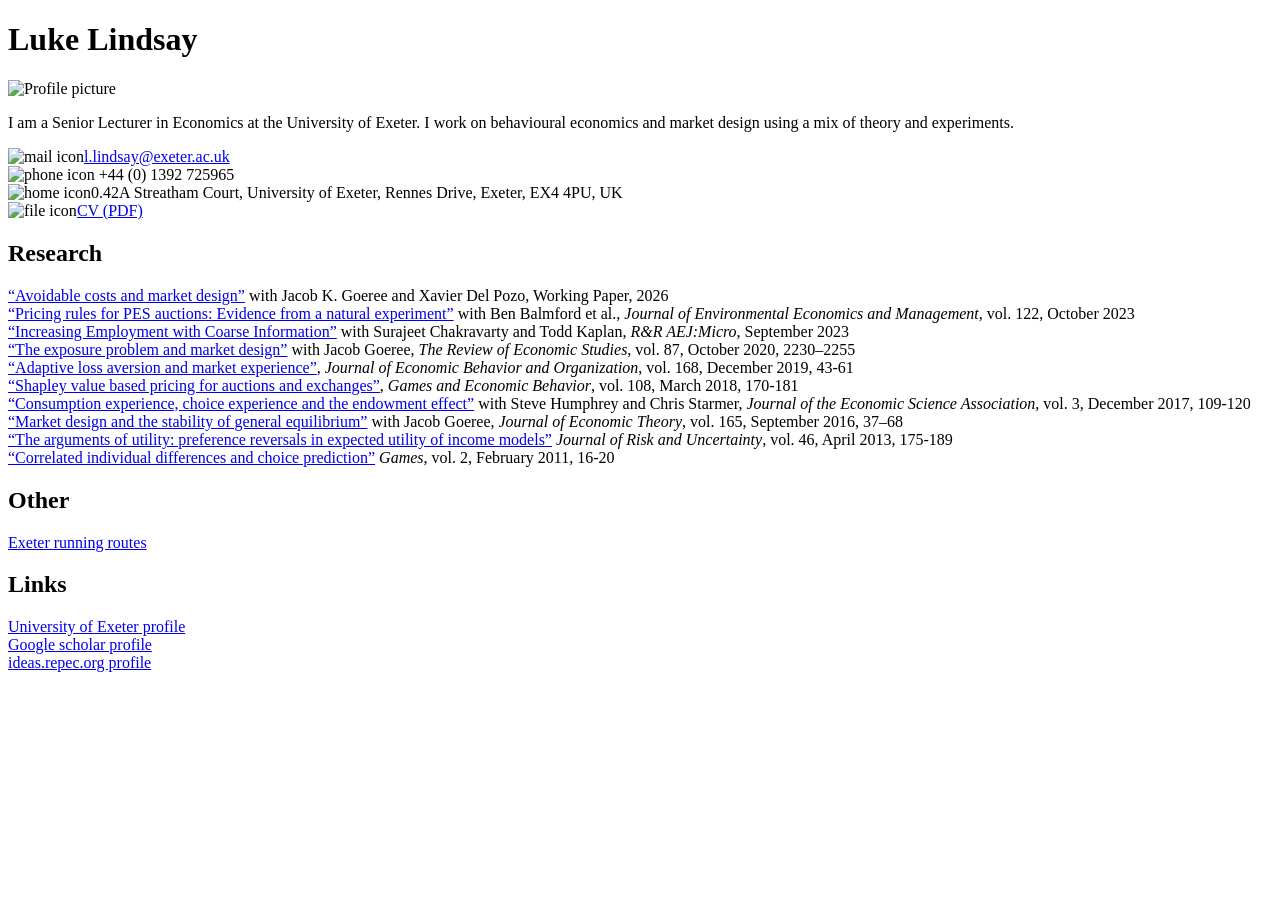
==== index.html @ 5fcdcab1 "Add AC paper" ====
<!DOCTYPE html>
<html lang="en">
<head>
<meta charset="UTF-8">
<meta name="HandheldFriendly" content="true"/>
<link rel="icon" type="image/svg+xml" href="favicon.svg">
<title>Luke Lindsay</title>
<link rel="stylesheet" href="styles.css">
</head>

<body>
<h1>Luke Lindsay</h1>


<div><img src = "Luke_Lindsay.jpg"
         alt = "Profile picture" /></div>
<p>I am a Senior Lecturer in Economics at the University of Exeter.  I work on behavioural economics and market design using a mix of theory and experiments.</p>

<div><img src = "mail.svg" alt = "mail icon"  class="icon"/><a href="mailto:l.lindsay@exeter.ac.uk">l.lindsay@exeter.ac.uk</a></div>
<div><img src = "phone.svg" alt = "phone icon"  class="icon" /> +44 (0) 1392 725965</div>
<div><img src = "home.svg"  alt = "home icon" class="icon"/>0.42A Streatham Court, University of Exeter, Rennes Drive, Exeter, EX4 4PU, UK</div>
<div><img src = "file-text.svg" alt = "file icon"  class="icon"/><a href="Luke_Lindsay_CV.pdf">CV (PDF)</a></div>


<h2>Research</h2>

<div><a href="ac_paper_270826.pdf">“Avoidable costs and market design”</a> with Jacob K. Goeree and Xavier Del Pozo, Working Paper, 2026</div>
<div><a href="https://doi.org/10.1016/j.jeem.2023.102889">“Pricing rules for PES auctions: Evidence from a natural experiment”</a> with Ben Balmford
      et al., <i>Journal of Environmental Economics and Management,</i> vol.
      122, October 2023</div>
<div><a href="https://exetereconomics.github.io/RePEc/dpapers/DP2001.pdf">“Increasing
        Employment with Coarse
        Information”</a> with
       Surajeet Chakravarty and Todd Kaplan, <i>R&R AEJ:Micro</i>,
      September 2023</div>
<div><a href="https://doi.org/10.1093/restud/rdz048">“The exposure problem and market design”</a> with Jacob Goeree, <i>The Review of Economic Studies</i>, vol. 87, October 2020,  2230–2255</div>
<div><a href="https://doi.org/10.1016/j.jebo.2019.09.023">“Adaptive loss aversion and market experience”</a>, <i>Journal of Economic Behavior and Organization</i>, vol. 168, December 2019, 43-61</div>
<div><a href="https://doi.org/10.1016/j.geb.2017.10.020">“Shapley value based pricing for auctions and exchanges”</a>, <i>Games and Economic Behavior</i>, vol. 108, March 2018, 170-181</div>
<div><a href="https://doi.org/10.1007/s40881-017-0044-z">“Consumption experience, choice experience and the endowment effect”</a> with Steve Humphrey and Chris Starmer, <i>Journal of the Economic Science Association</i>, vol. 3, December 2017, 109-120</div>
<div><a href="https://doi.org/10.1016/j.jet.2016.04.004">“Market design and the stability of general equilibrium”</a> with Jacob Goeree, <i>Journal of Economic Theory</i>, vol. 165, September 2016, 37–68</div>
<div><a href="https://doi.org/10.1007/s11166-013-9162-z">“The arguments of utility: preference reversals in expected utility of income models”</a> <i>Journal of Risk and Uncertainty</i>, vol. 46, April 2013, 175-189</div>
<div><a href="https://doi.org/10.3390/g2010016">“Correlated individual differences and choice prediction”</a> <i>Games</i>, vol. 2, February 2011, 16-20</div>


<h2>Other</h2>
<div><a href="exeter_running.html">Exeter running routes</a></div>


<h2>Links</h2>

<div><a href="https://business-school.exeter.ac.uk/people/profile/index.php?username=ll343">University of Exeter profile</a></div>
<div><a href="https://scholar.google.co.uk/citations?user=6PId0mQAAAAJ&hl=en">Google scholar profile</a></div>
<div><a href="https://ideas.repec.org/f/pli631.html">ideas.repec.org profile</a></div>

</body>

</html>
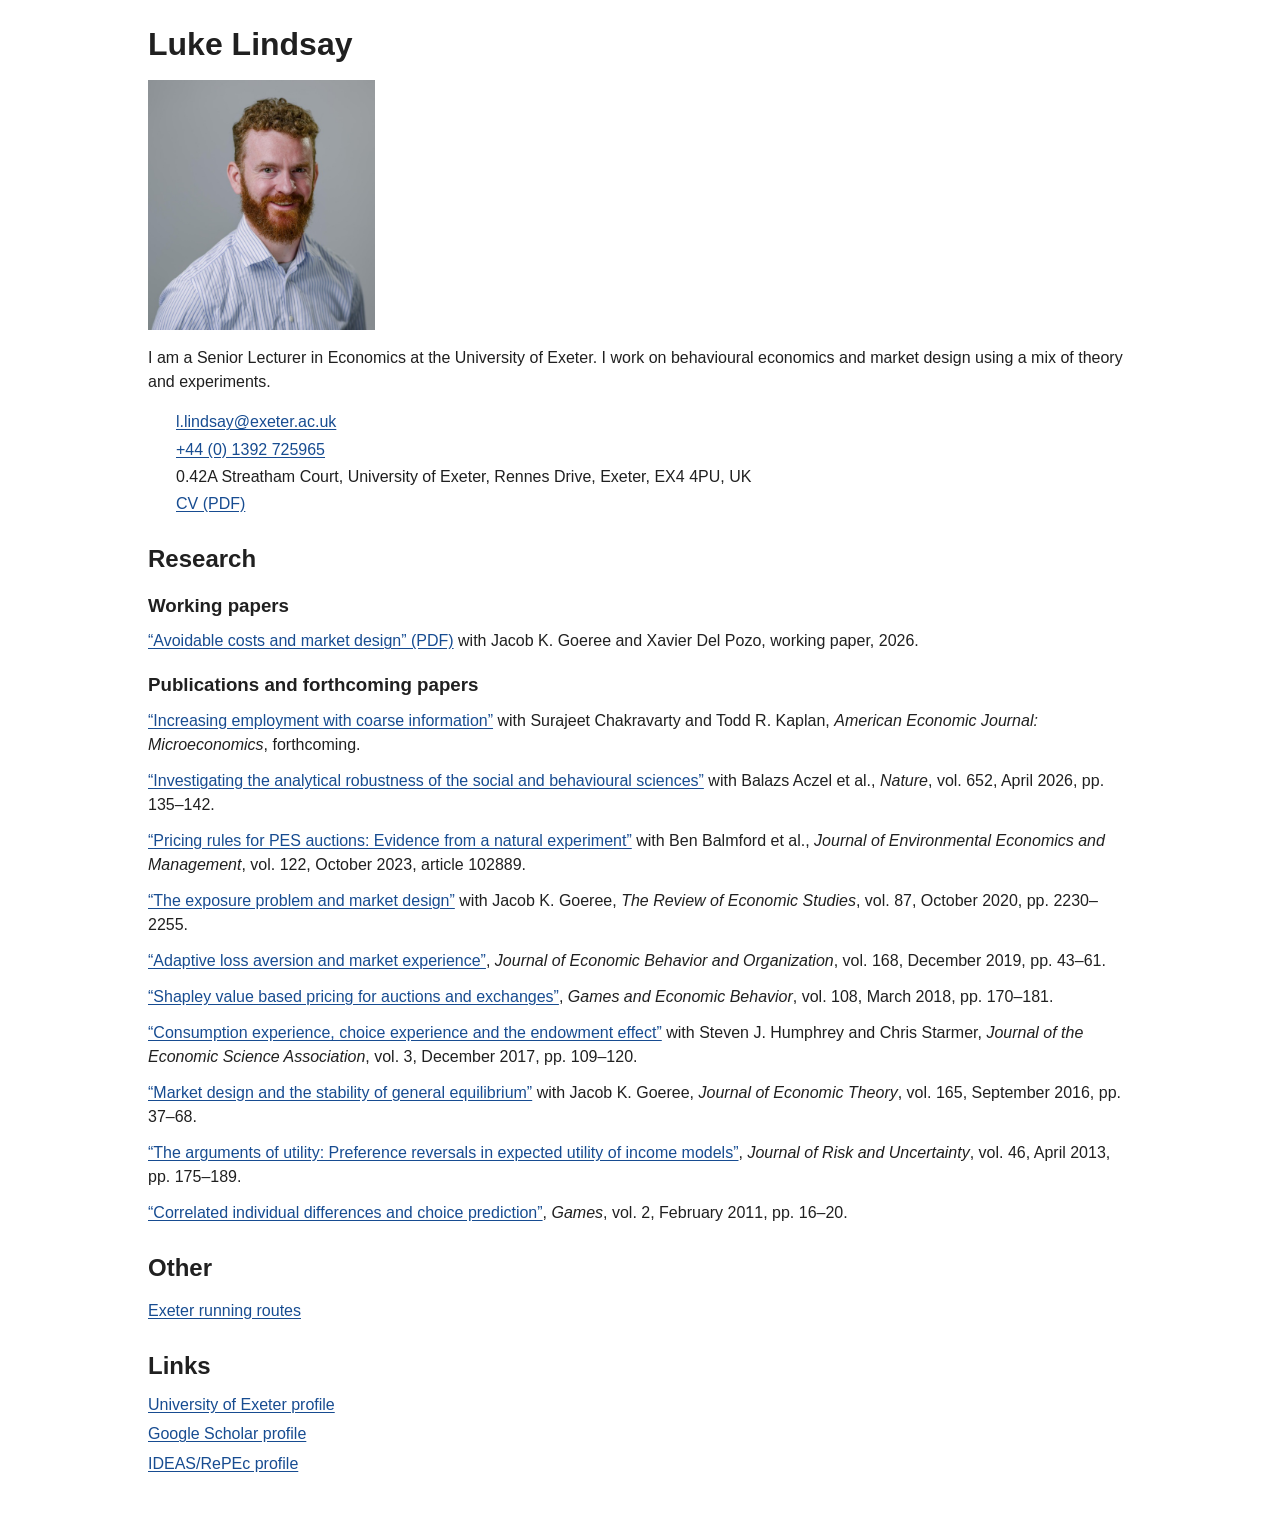
==== commit 3e27997f: "Update CV, publications, website layout, and portrait" ====
--- a/index.html
+++ b/index.html
@@ -2,56 +2,64 @@
 <html lang="en">
 <head>
 <meta charset="UTF-8">
-<meta name="HandheldFriendly" content="true"/>
+<meta name="viewport" content="width=device-width, initial-scale=1.0">
 <link rel="icon" type="image/svg+xml" href="favicon.svg">
 <title>Luke Lindsay</title>
 <link rel="stylesheet" href="styles.css">
 </head>
 
 <body>
+<main>
 <h1>Luke Lindsay</h1>
 
+<img class="portrait" src="Luke_Lindsay.jpg" alt="Luke Lindsay" width="227" height="249">
+<p>I am a Senior Lecturer in Economics at the University of Exeter. I work on behavioural economics and market design using a mix of theory and experiments.</p>
 
-<div><img src = "Luke_Lindsay.jpg"
-         alt = "Profile picture" /></div>
-<p>I am a Senior Lecturer in Economics at the University of Exeter.  I work on behavioural economics and market design using a mix of theory and experiments.</p>
+<address class="contact-details">
+  <div><img src="mail.svg" alt="" class="icon"><a href="mailto:l.lindsay@exeter.ac.uk">l.lindsay@exeter.ac.uk</a></div>
+  <div><img src="phone.svg" alt="" class="icon"><a href="tel:+441392725965">+44 (0) 1392 725965</a></div>
+  <div><img src="home.svg" alt="" class="icon"><span>0.42A Streatham Court, University of Exeter, Rennes Drive, Exeter, EX4 4PU, UK</span></div>
+</address>
+<p class="cv-link"><img src="file-text.svg" alt="" class="icon"><a href="Luke_Lindsay_CV.pdf">CV (PDF)</a></p>
 
-<div><img src = "mail.svg" alt = "mail icon"  class="icon"/><a href="mailto:l.lindsay@exeter.ac.uk">l.lindsay@exeter.ac.uk</a></div>
-<div><img src = "phone.svg" alt = "phone icon"  class="icon" /> +44 (0) 1392 725965</div>
-<div><img src = "home.svg"  alt = "home icon" class="icon"/>0.42A Streatham Court, University of Exeter, Rennes Drive, Exeter, EX4 4PU, UK</div>
-<div><img src = "file-text.svg" alt = "file icon"  class="icon"/><a href="Luke_Lindsay_CV.pdf">CV (PDF)</a></div>
+<section aria-labelledby="research-heading">
+<h2 id="research-heading">Research</h2>
 
+<h3>Working papers</h3>
+<ul class="publications" role="list">
+  <li><a href="ac_paper_270826.pdf">“Avoidable costs and market design” (PDF)</a> with Jacob K. Goeree and Xavier Del Pozo, working paper, 2026.</li>
+</ul>
 
-<h2>Research</h2>
+<h3>Publications and forthcoming papers</h3>
+<ul class="publications" role="list">
+  <li><a href="https://www.aeaweb.org/articles?id=10.1257/mic.20230265">“Increasing employment with coarse information”</a> with Surajeet Chakravarty and Todd R. Kaplan, <i>American Economic Journal: Microeconomics</i>, forthcoming.</li>
+  <li><a href="https://www.nature.com/articles/s41586-025-09844-9">“Investigating the analytical robustness of the social and behavioural sciences”</a> with Balazs Aczel et al., <i>Nature</i>, vol. 652, April 2026, pp. 135–142.</li>
+  <li><a href="https://doi.org/10.1016/j.jeem.2023.102889">“Pricing rules for PES auctions: Evidence from a natural experiment”</a> with Ben Balmford et al., <i>Journal of Environmental Economics and Management</i>, vol. 122, October 2023, article 102889.</li>
+  <li><a href="https://doi.org/10.1093/restud/rdz048">“The exposure problem and market design”</a> with Jacob K. Goeree, <i>The Review of Economic Studies</i>, vol. 87, October 2020, pp. 2230–2255.</li>
+  <li><a href="https://doi.org/10.1016/j.jebo.2019.09.023">“Adaptive loss aversion and market experience”</a>, <i>Journal of Economic Behavior and Organization</i>, vol. 168, December 2019, pp. 43–61.</li>
+  <li><a href="https://doi.org/10.1016/j.geb.2017.10.020">“Shapley value based pricing for auctions and exchanges”</a>, <i>Games and Economic Behavior</i>, vol. 108, March 2018, pp. 170–181.</li>
+  <li><a href="https://doi.org/10.1007/s40881-017-0044-z">“Consumption experience, choice experience and the endowment effect”</a> with Steven J. Humphrey and Chris Starmer, <i>Journal of the Economic Science Association</i>, vol. 3, December 2017, pp. 109–120.</li>
+  <li><a href="https://doi.org/10.1016/j.jet.2016.04.004">“Market design and the stability of general equilibrium”</a> with Jacob K. Goeree, <i>Journal of Economic Theory</i>, vol. 165, September 2016, pp. 37–68.</li>
+  <li><a href="https://doi.org/10.1007/s11166-013-9162-z">“The arguments of utility: Preference reversals in expected utility of income models”</a>, <i>Journal of Risk and Uncertainty</i>, vol. 46, April 2013, pp. 175–189.</li>
+  <li><a href="https://doi.org/10.3390/g2010016">“Correlated individual differences and choice prediction”</a>, <i>Games</i>, vol. 2, February 2011, pp. 16–20.</li>
+</ul>
 
-<div><a href="ac_paper_270826.pdf">“Avoidable costs and market design”</a> with Jacob K. Goeree and Xavier Del Pozo, Working Paper, 2026</div>
-<div><a href="https://doi.org/10.1016/j.jeem.2023.102889">“Pricing rules for PES auctions: Evidence from a natural experiment”</a> with Ben Balmford
-      et al., <i>Journal of Environmental Economics and Management,</i> vol.
-      122, October 2023</div>
-<div><a href="https://exetereconomics.github.io/RePEc/dpapers/DP2001.pdf">“Increasing
-        Employment with Coarse
-        Information”</a> with
-       Surajeet Chakravarty and Todd Kaplan, <i>R&R AEJ:Micro</i>,
-      September 2023</div>
-<div><a href="https://doi.org/10.1093/restud/rdz048">“The exposure problem and market design”</a> with Jacob Goeree, <i>The Review of Economic Studies</i>, vol. 87, October 2020,  2230–2255</div>
-<div><a href="https://doi.org/10.1016/j.jebo.2019.09.023">“Adaptive loss aversion and market experience”</a>, <i>Journal of Economic Behavior and Organization</i>, vol. 168, December 2019, 43-61</div>
-<div><a href="https://doi.org/10.1016/j.geb.2017.10.020">“Shapley value based pricing for auctions and exchanges”</a>, <i>Games and Economic Behavior</i>, vol. 108, March 2018, 170-181</div>
-<div><a href="https://doi.org/10.1007/s40881-017-0044-z">“Consumption experience, choice experience and the endowment effect”</a> with Steve Humphrey and Chris Starmer, <i>Journal of the Economic Science Association</i>, vol. 3, December 2017, 109-120</div>
-<div><a href="https://doi.org/10.1016/j.jet.2016.04.004">“Market design and the stability of general equilibrium”</a> with Jacob Goeree, <i>Journal of Economic Theory</i>, vol. 165, September 2016, 37–68</div>
-<div><a href="https://doi.org/10.1007/s11166-013-9162-z">“The arguments of utility: preference reversals in expected utility of income models”</a> <i>Journal of Risk and Uncertainty</i>, vol. 46, April 2013, 175-189</div>
-<div><a href="https://doi.org/10.3390/g2010016">“Correlated individual differences and choice prediction”</a> <i>Games</i>, vol. 2, February 2011, 16-20</div>
+</section>
 
+<section aria-labelledby="other-heading">
+<h2 id="other-heading">Other</h2>
+<p><a href="exeter_running.html">Exeter running routes</a></p>
+</section>
 
-<h2>Other</h2>
-<div><a href="exeter_running.html">Exeter running routes</a></div>
-
-
-<h2>Links</h2>
-
-<div><a href="https://business-school.exeter.ac.uk/people/profile/index.php?username=ll343">University of Exeter profile</a></div>
-<div><a href="https://scholar.google.co.uk/citations?user=6PId0mQAAAAJ&hl=en">Google scholar profile</a></div>
-<div><a href="https://ideas.repec.org/f/pli631.html">ideas.repec.org profile</a></div>
-
+<section aria-labelledby="links-heading">
+<h2 id="links-heading">Links</h2>
+<ul class="link-list" role="list">
+  <li><a href="https://business-school.exeter.ac.uk/people/profile/index.php?username=ll343">University of Exeter profile</a></li>
+  <li><a href="https://scholar.google.co.uk/citations?user=6PId0mQAAAAJ&amp;hl=en">Google Scholar profile</a></li>
+  <li><a href="https://ideas.repec.org/f/pli631.html">IDEAS/RePEc profile</a></li>
+</ul>
+</section>
+</main>
 </body>
 
-</html>+</html>
--- a/styles.css
+++ b/styles.css
@@ -0,0 +1,110 @@
+* {
+  box-sizing: border-box;
+}
+
+body {
+  max-width: 64rem;
+  margin: 0 auto;
+  padding: 1.5rem 1.25rem 2.25rem;
+  font-family: Arial, Helvetica, sans-serif;
+  line-height: 1.5;
+  color: #202020;
+  background: #fff;
+  overflow-wrap: break-word;
+}
+
+h1, h2, h3 {
+  line-height: 1.25;
+}
+
+h1 {
+  margin: 0 0 1rem;
+}
+
+h2 {
+  margin: 1.75rem 0 0.75rem;
+}
+
+h3 {
+  margin: 1.25rem 0 0.75rem;
+}
+
+.portrait {
+  display: block;
+  max-width: 100%;
+  height: auto;
+}
+
+.contact-details {
+  font-style: normal;
+}
+
+.contact-details > div, .cv-link {
+  display: flex;
+  align-items: baseline;
+  gap: 0.75rem;
+  margin: 0.2rem 0;
+}
+
+.icon {
+  width: 1em;
+  height: 1em;
+  flex-shrink: 0;
+}
+
+.publications, .link-list {
+  list-style: none;
+  padding: 0;
+  margin: 0;
+}
+
+.publications > li {
+  margin-bottom: 0.75rem;
+}
+
+.link-list > li {
+  margin-bottom: 0.35rem;
+}
+
+a {
+  color: #174c91;
+  text-decoration: underline;
+  text-underline-offset: 0.15em;
+}
+
+a:visited {
+  color: #65428a;
+}
+
+a:hover {
+  text-decoration-thickness: 2px;
+}
+
+a:focus-visible {
+  outline: 2px solid currentColor;
+  outline-offset: 3px;
+}
+
+.back-link {
+  margin-bottom: 1.5rem;
+}
+
+.route-map {
+  display: block;
+  width: 100%;
+  height: 500px;
+  border: 0;
+}
+
+@media (max-width: 40rem) {
+  body {
+    padding-top: 1.25rem;
+  }
+
+  .route-map {
+    height: 65vh;
+    min-height: 320px;
+    max-height: 500px;
+  }
+}
+
